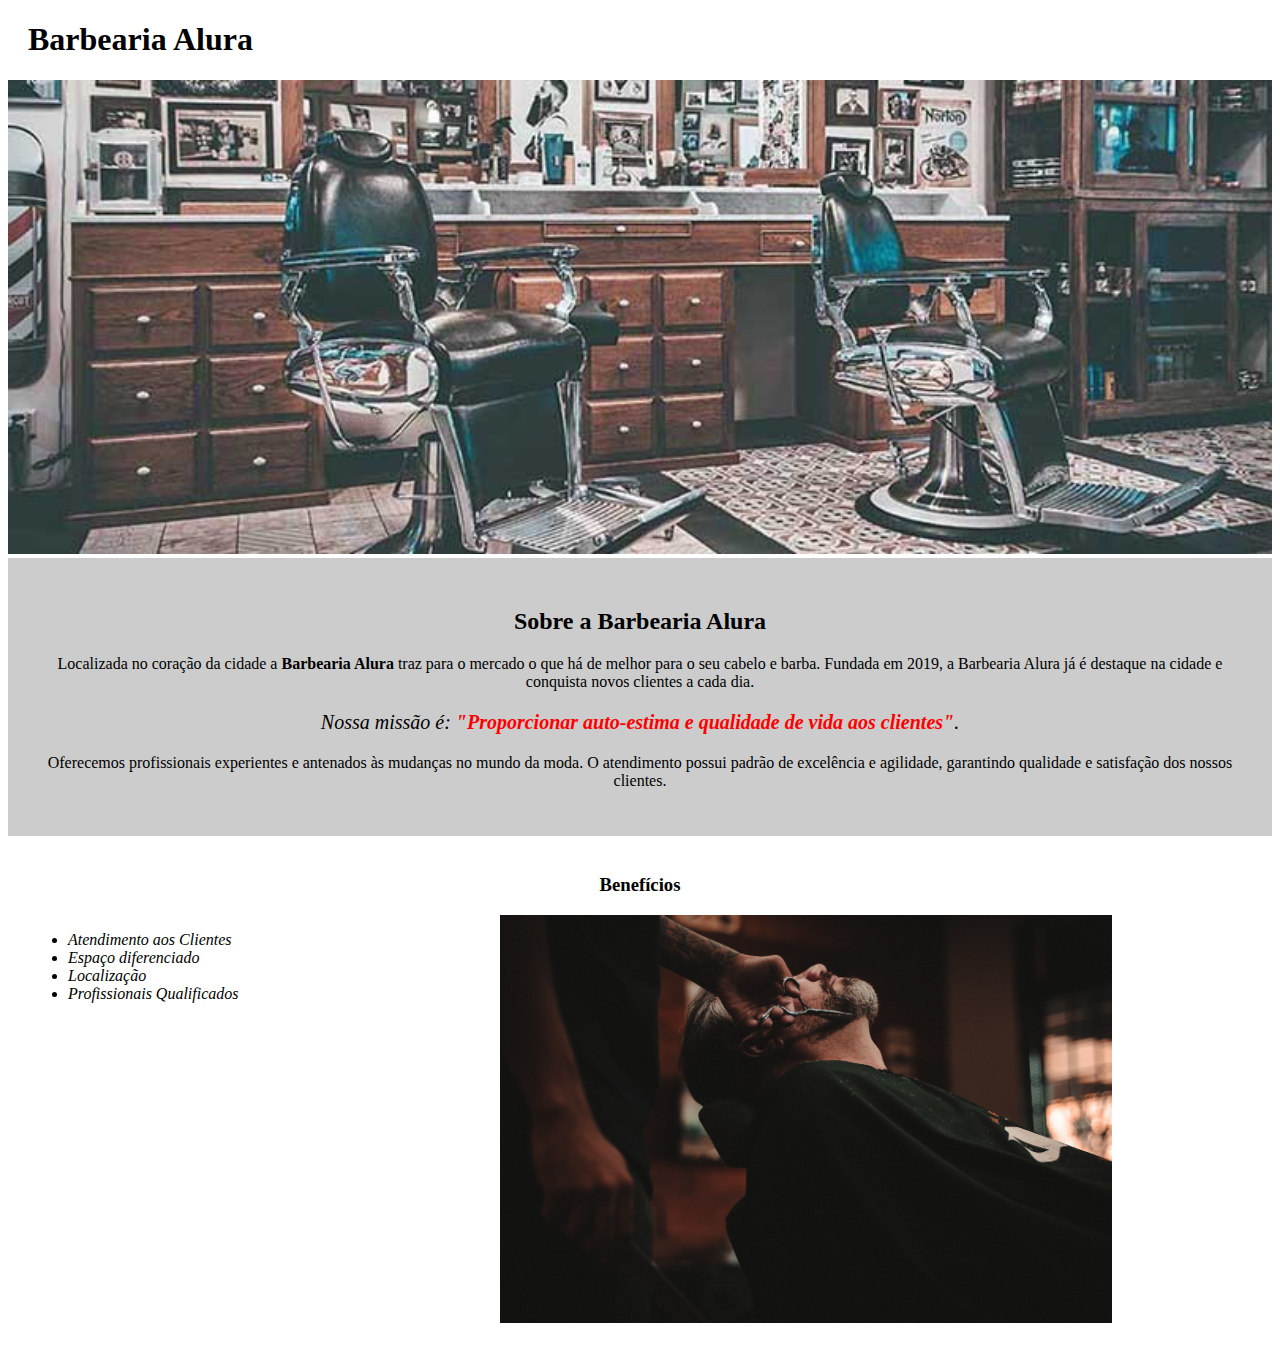
==== HOME/index.html @ 0c53032b "adcionando pagina de contatos e renomeando as pastas" ====
<!DOCTYPE html>
<html lang="pt-br">
	<head>
		<meta charset="UTF-8">
		<title>Barbearia Alura</title>
		<link rel="stylesheet" href="style.css">
	</head>

	<body>
		<header>
			<h1 class="titulo-principal">Barbearia Alura</h1>
		</header>
		<img id="banner" src="/assets/images/banner.jpg">
		<div class="principal">
			<h2 class="titulo-centralizado">Sobre a Barbearia Alura</h2>
	 
			<p>Localizada no coração da cidade a <strong>Barbearia Alura</strong> traz para o mercado o que há de melhor para o seu cabelo e barba. Fundada em 2019, a Barbearia Alura já é destaque na cidade e conquista novos clientes a cada dia.</p>

			<p id="missao"><em>Nossa missão é: <strong>"Proporcionar auto-estima e qualidade de vida aos clientes"</strong>.</em></p>

			<p>Oferecemos profissionais experientes e antenados às mudanças no mundo da moda. O atendimento possui padrão de excelência e agilidade, garantindo qualidade e satisfação dos nossos clientes.</p>
		</div>

		<div class="beneficios">
			<h3 class="titulo-centralizado">Benefícios</h3>

			<ul>
				<li class="itens">Atendimento aos Clientes</li>
				<li class="itens">Espaço diferenciado</li>
				<li class="itens">Localização</li>
				<li class="itens">Profissionais Qualificados</li>
			</ul>

			<img src="/assets/images/beneficios.jpg" class="imagembeneficios">
		</div>
	</body>
</html>
---- HOME/style.css ----
#banner {
	width:100%;
}

.principal{
	background: #CCCCCC;
	padding: 30px;
}

.titulo-principal {
	padding-left: 20px;
}

.titulo-centralizado {
	text-align: center
}

p {
	text-align: center;
}

#missao {
	font-size: 20px
}

em strong {
	color: #FF0000;
}

.itens {
	font-style: italic
}

.beneficios {
	background: #FFFFFF;
	padding: 20px;
}

ul {
	display: inline-block;
	vertical-align: top;
	width: 20%;
	margin-right: 15%;
}

.imagembeneficios {
	width: 50%;
}
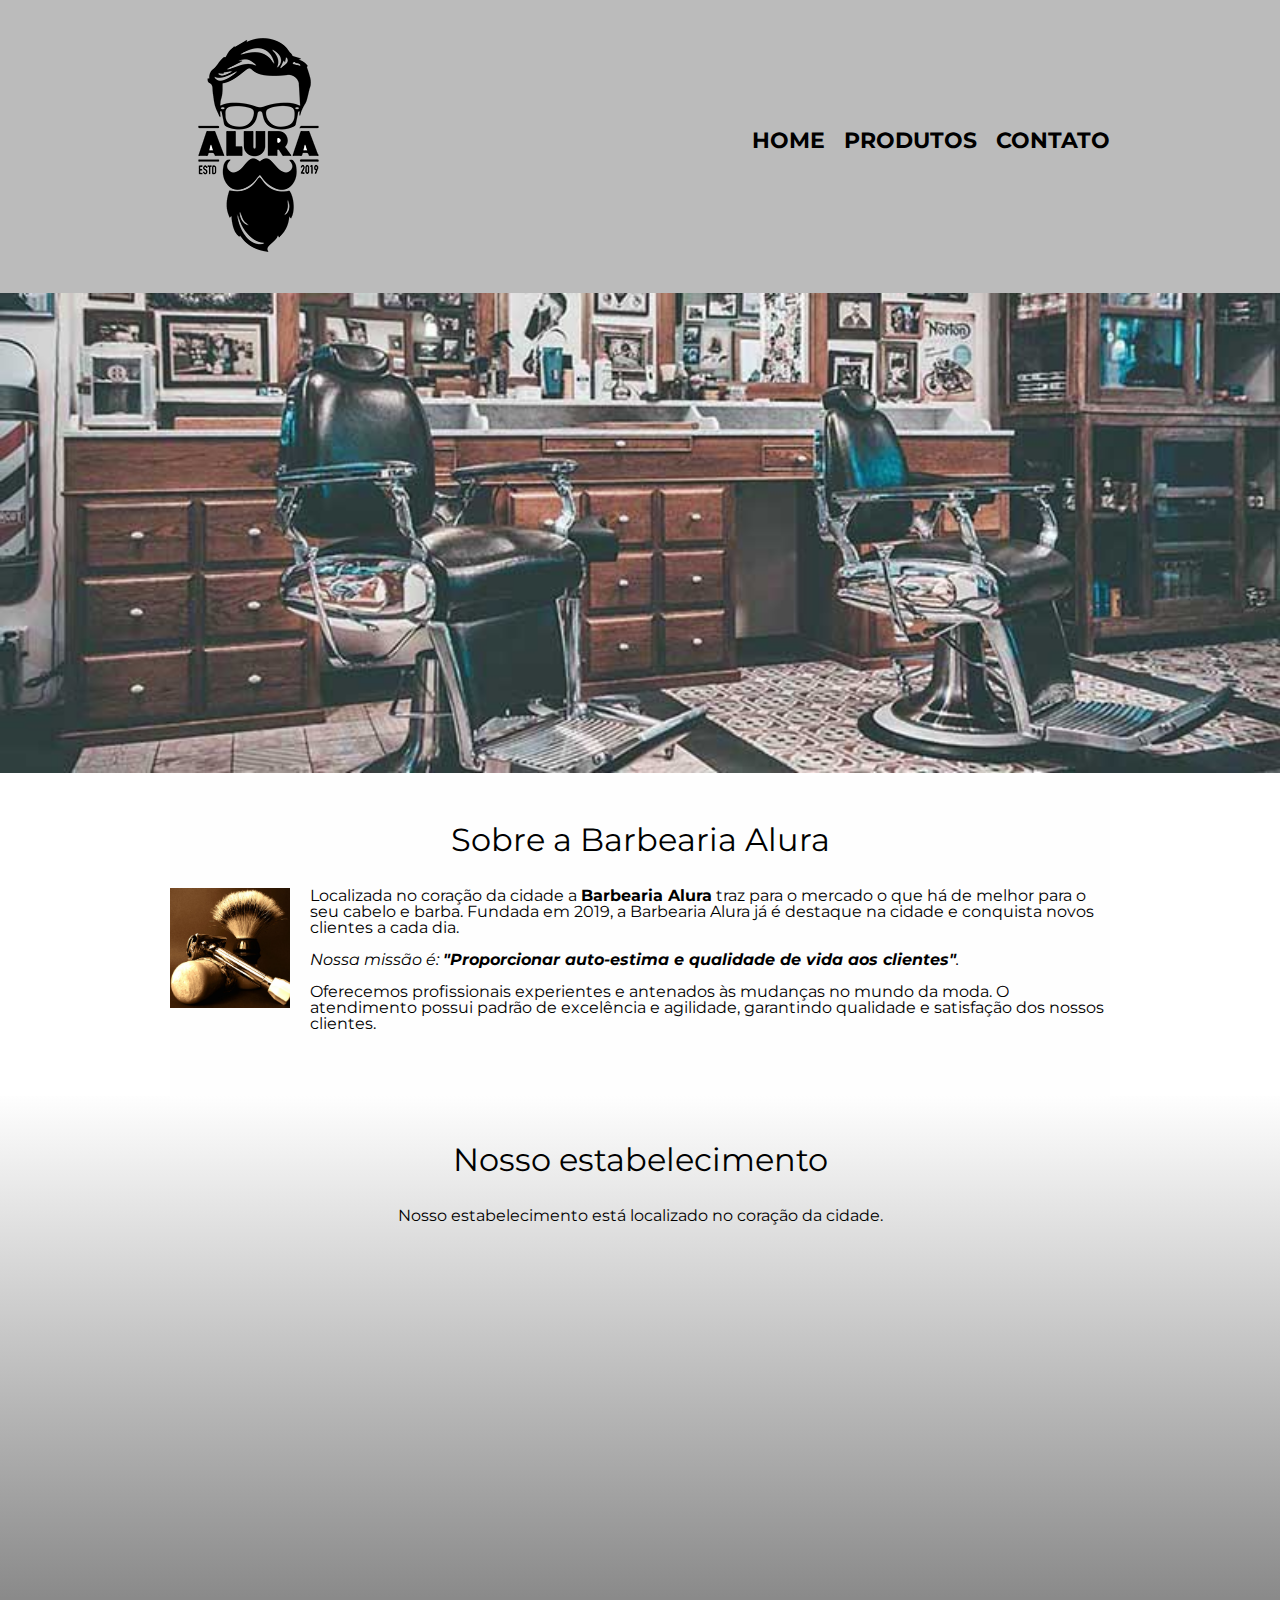
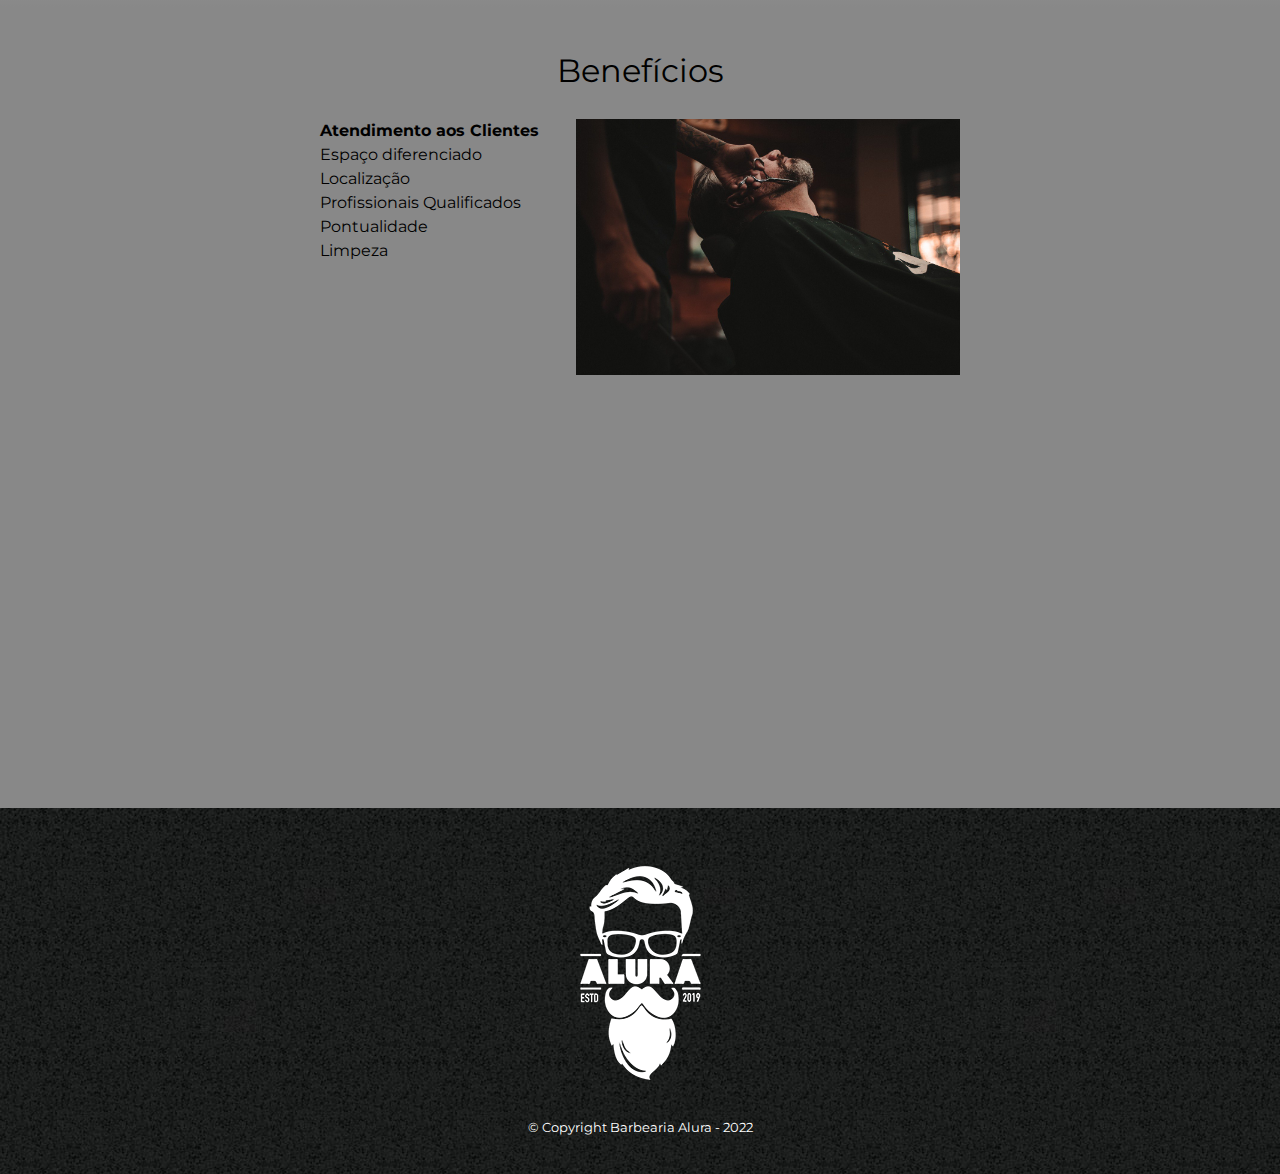
==== commit 9f7e126e: "adcionando a home atualizada com mapa, vídeo e fundo novo" ====
--- a/HOME/index.html
+++ b/HOME/index.html
@@ -3,35 +3,80 @@
 	<head>
 		<meta charset="UTF-8">
 		<title>Barbearia Alura</title>
-		<link rel="stylesheet" href="style.css">
+		<link rel="stylesheet" href="/PRODUTOS/reset.css" />
+    	<link rel="stylesheet" href="/PRODUTOS/produtos.css" />
+		<link rel="stylesheet" href="/HOME/home.css" />
+		<link href="https://fonts.googleapis.com/css2?family=DM+Sans:wght@400;700&family=Montserrat&display=swap" rel="stylesheet">
 	</head>
 
 	<body>
 		<header>
-			<h1 class="titulo-principal">Barbearia Alura</h1>
-		</header>
-		<img id="banner" src="/assets/images/banner.jpg">
-		<div class="principal">
-			<h2 class="titulo-centralizado">Sobre a Barbearia Alura</h2>
-	 
-			<p>Localizada no coração da cidade a <strong>Barbearia Alura</strong> traz para o mercado o que há de melhor para o seu cabelo e barba. Fundada em 2019, a Barbearia Alura já é destaque na cidade e conquista novos clientes a cada dia.</p>
+			<div class="caixa">
+			  <h1>
+				<img src="/assets/images/logo.png" />
+			  </h1>
+	  
+			  <nav>
+				<ul>
+				  <li><a href="/HOME/index.html">Home</a></li>
+				  <li><a href="/PRODUTOS/produtos.html">Produtos</a></li>
+				  <li><a href="/CONTATO/contato.html">Contato</a></li>
+				</ul>
+			  </nav>
+			</div>
+		  </header>
 
-			<p id="missao"><em>Nossa missão é: <strong>"Proporcionar auto-estima e qualidade de vida aos clientes"</strong>.</em></p>
+		<img class="banner" src="/assets/images/banner.jpg">
 
-			<p>Oferecemos profissionais experientes e antenados às mudanças no mundo da moda. O atendimento possui padrão de excelência e agilidade, garantindo qualidade e satisfação dos nossos clientes.</p>
-		</div>
+		<main>
+			<section class="principal">
+				<h2 class="titulo-principal">Sobre a Barbearia Alura</h2>
 
-		<div class="beneficios">
-			<h3 class="titulo-centralizado">Benefícios</h3>
+				<img class="utensilios" src="/assets/images/utensilios.jpg" alt="Utensílios de um barbeiro.">
+			
+				<p>Localizada no coração da cidade a <strong>Barbearia Alura</strong> traz para o mercado o que há de melhor para o seu cabelo e barba. Fundada em 2019, a Barbearia Alura já é destaque na cidade e conquista novos clientes a cada dia.</p>
 
-			<ul>
-				<li class="itens">Atendimento aos Clientes</li>
-				<li class="itens">Espaço diferenciado</li>
-				<li class="itens">Localização</li>
-				<li class="itens">Profissionais Qualificados</li>
-			</ul>
+				<p id="missao"><em>Nossa missão é: <strong>"Proporcionar auto-estima e qualidade de vida aos clientes"</strong>.</em></p>
 
-			<img src="/assets/images/beneficios.jpg" class="imagembeneficios">
-		</div>
+				<p>Oferecemos profissionais experientes e antenados às mudanças no mundo da moda. O atendimento possui padrão de excelência e agilidade, garantindo qualidade e satisfação dos nossos clientes.</p>
+			</section>
+
+			<section class="mapa">
+				<h3 class="titulo-principal">Nosso estabelecimento</h3>
+				<p>Nosso estabelecimento está localizado no coração da cidade.</p>
+
+				<div class="mapa-conteudo">
+					<iframe src="https://www.google.com/maps/embed?pb=!1m18!1m12!1m3!1d29254.23518808073!2d-46.65957692054343!3d-23.576365180851514!2m3!1f0!2f0!3f0!3m2!1i1024!2i768!4f13.1!3m3!1m2!1s0x94ce5a2b2ed7f3a1%3A0xab35da2f5ca62674!2sCaelum%20-%20Escola%20de%20Tecnologia!5e0!3m2!1spt-PT!2sbr!4v1663466538386!5m2!1spt-PT!2sbr" width="100%" height="300" style="border:0;" allowfullscreen="" loading="lazy" referrerpolicy="no-referrer-when-downgrade"></iframe>
+				</div>
+
+			</section>
+			
+			<section class="beneficios">
+				<h3 class="titulo-principal">Benefícios</h3>
+
+				<div class="conteudo-beneficios">
+					<ul class="lista-beneficios">
+						<li class="itens">Atendimento aos Clientes</li>
+						<li class="itens">Espaço diferenciado</li>
+						<li class="itens">Localização</li>
+						<li class="itens">Profissionais Qualificados</li>
+						<li class="itens">Pontualidade</li>
+						<li class="itens">Limpeza</li>
+					</ul><img src="/assets/images/beneficios.jpg" class="imagem-beneficios">
+				</div>
+
+				
+
+				<div class="video">
+					<iframe width="560" height="315" src="https://www.youtube.com/embed/wcVVXUV0YUY" title="YouTube video player" frameborder="0" allow="accelerometer; autoplay; clipboard-write; encrypted-media; gyroscope; picture-in-picture" allowfullscreen></iframe>
+				</div>
+
+			</section>
+		</main>
+
+		<footer>
+			<img src="/assets/images/logo-branco.png">
+			<p class="copyright">&copy; Copyright Barbearia Alura - 2022</p>
+		  </footer>
 	</body>
 </html>--- a/PRODUTOS/produtos.css
+++ b/PRODUTOS/produtos.css
@@ -0,0 +1,93 @@
+header{
+    background: #BBBBBB;
+    padding: 20px 0;
+}
+
+.caixa{
+    position: relative;
+    width: 940px;
+    margin: 0 auto;
+}
+
+nav{
+    position: absolute;
+    top: 110px;
+    right: 0%;
+}
+
+nav li{
+    display: inline;
+    margin: 0 0 0 15px;
+}
+
+nav a{
+    text-transform: uppercase;
+    color: #000;
+    font-weight: bold;
+    font-size: 22px;
+    text-decoration: none;
+}
+
+nav a:hover{
+    color: #C78C19;
+    text-decoration: underline;
+}
+
+.produtos {
+    width: 940px;
+    margin: 0 auto;
+    padding: 50px 0;
+}
+
+.produtos li{
+    display: inline-block;
+    text-align: center;
+    vertical-align: top;
+    width: 30%;
+    margin: 0 1.5%;
+    padding: 30px 20px;
+    box-sizing: border-box;
+    border: 2px solid #000000;
+    border-radius: 10px;
+
+}
+
+.produtos li:hover{
+    border-color: #C78C19;
+} 
+
+.produtos li:active{
+    border-color: #088C19;
+} 
+
+.produtos li:hover h2{
+    font-size: 34px;
+}
+
+.produtos h2 {
+    font-weight: bold;
+    font-size: 30px;
+}
+
+.produto-descricao {
+    font-size: 18px;
+}
+
+.produto-preco {
+    font-size: 22px;
+    font-weight: bold;
+    margin-top: 10px;
+}
+
+footer{
+    text-align: center;
+    background: url("/assets/images/bg.jpg");
+    padding: 40px;
+}
+
+.copyright{
+    color: #FFFFFF;
+    font-size: 13px;
+    margin: 20px 0 0;
+}
+
--- a/HOME/home.css
+++ b/HOME/home.css
@@ -0,0 +1,87 @@
+body{
+    font-family: 'Montserrat', sans-serif;
+}
+
+.banner{
+	width: 100%;
+}
+
+.titulo-principal{
+    text-align: center;
+    font-size: 2em;
+    margin: 0 0 1em;
+    clear: left;
+}
+
+.principal{
+    padding: 3em 0;
+    background-color: #FEFEFE;
+    width: 940px;
+    margin: 0 auto;
+}
+
+.principal p{
+    margin: 0 0 1em;
+}
+
+.principal strong{
+    font-weight: bold;
+}
+
+.principal em{
+    font-style: italic;
+}
+
+.utensilios{
+    width: 120px;
+    float: left;
+    margin: 0 20px 20px 0;
+}
+
+.mapa{
+    padding: 3em 0;
+    background: linear-gradient(#FEFEFE,#888888);
+}
+
+.mapa-conteudo{
+    width: 940px;
+    margin: 0 auto;
+}
+
+.mapa p{
+    margin: 0 0 2em;
+    text-align: center;
+}
+
+.beneficios{
+    padding: 3em 0;
+    background-color: #888888;
+}
+
+.conteudo-beneficios{
+    width: 640px;
+    margin: 0 auto;
+}
+
+.lista-beneficios{
+    width: 40%;
+    display: inline-block;
+    vertical-align: top;
+}
+
+.itens{
+    line-height: 1.5;
+}
+
+.itens:first-child{
+    font-weight: bold;
+}
+
+.imagem-beneficios{
+    width: 60%;
+}
+
+.video{
+    width: 560px;
+    margin: 2em auto;
+}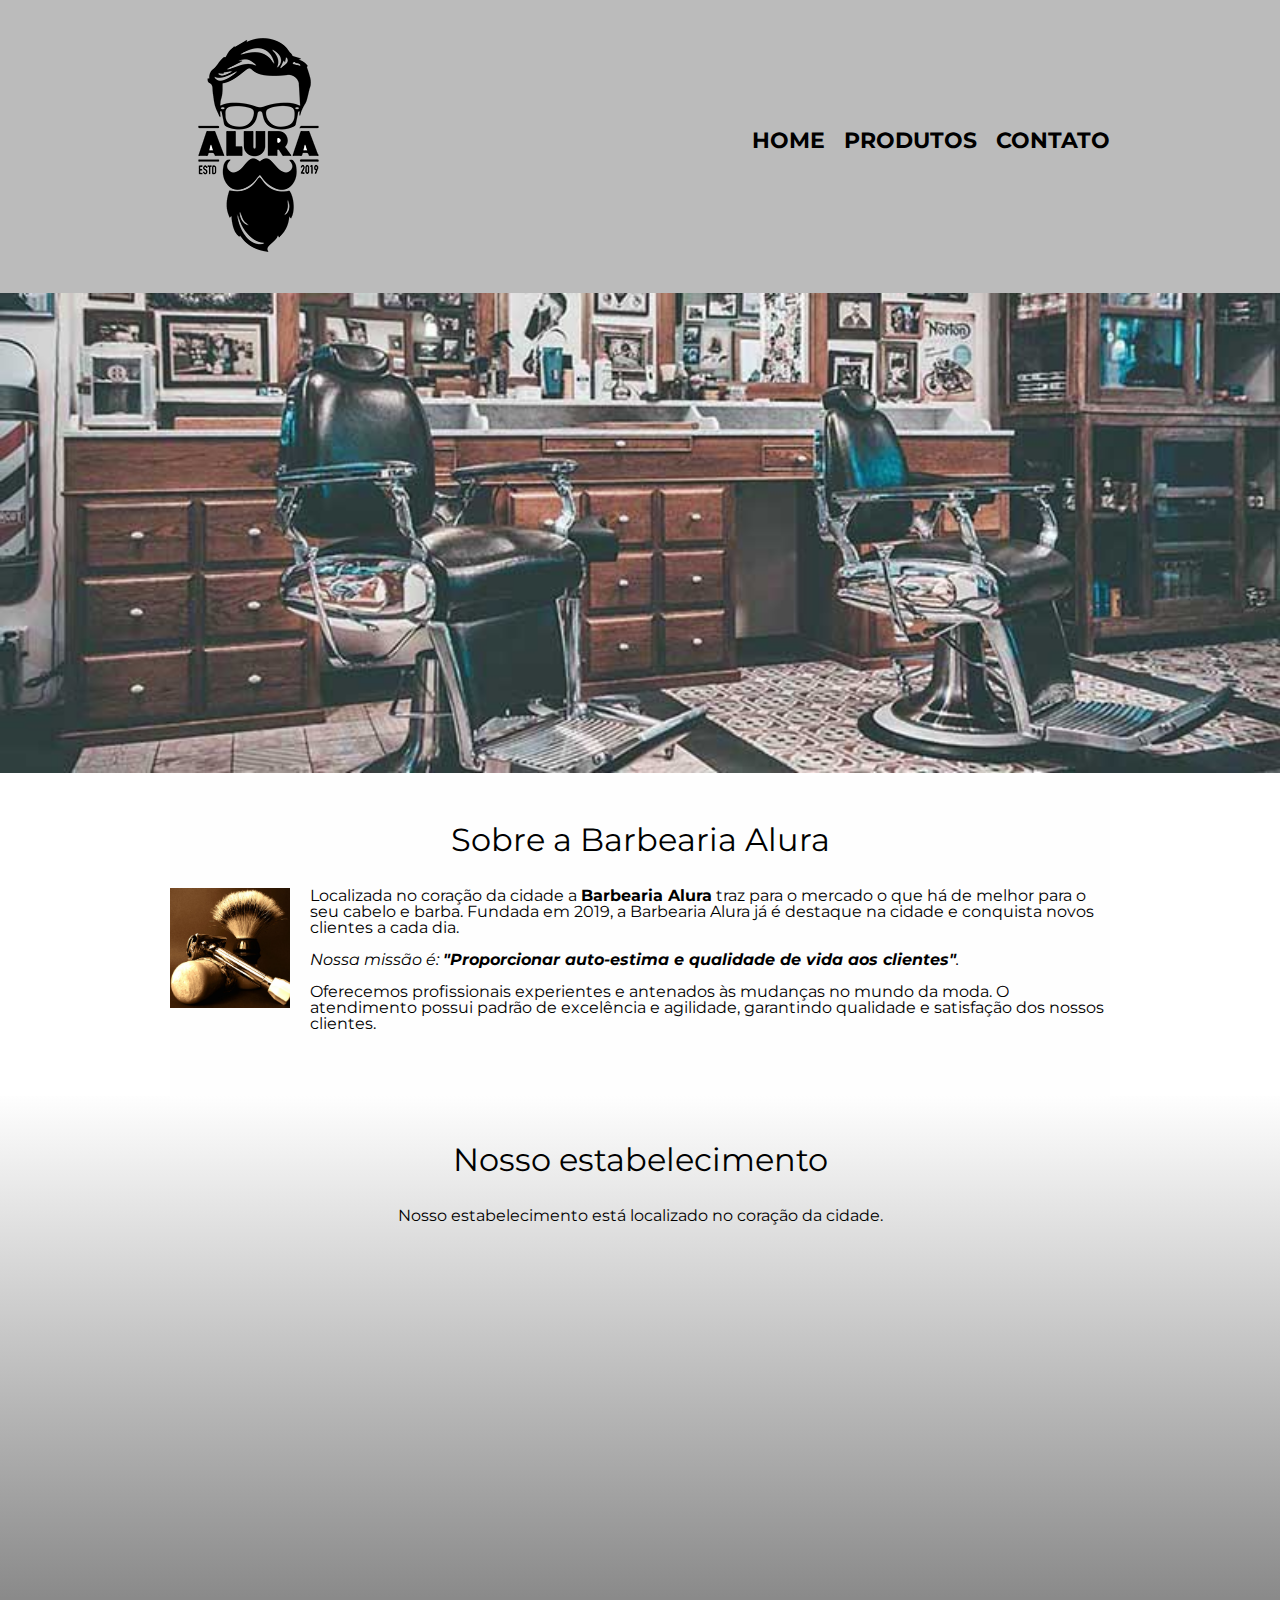
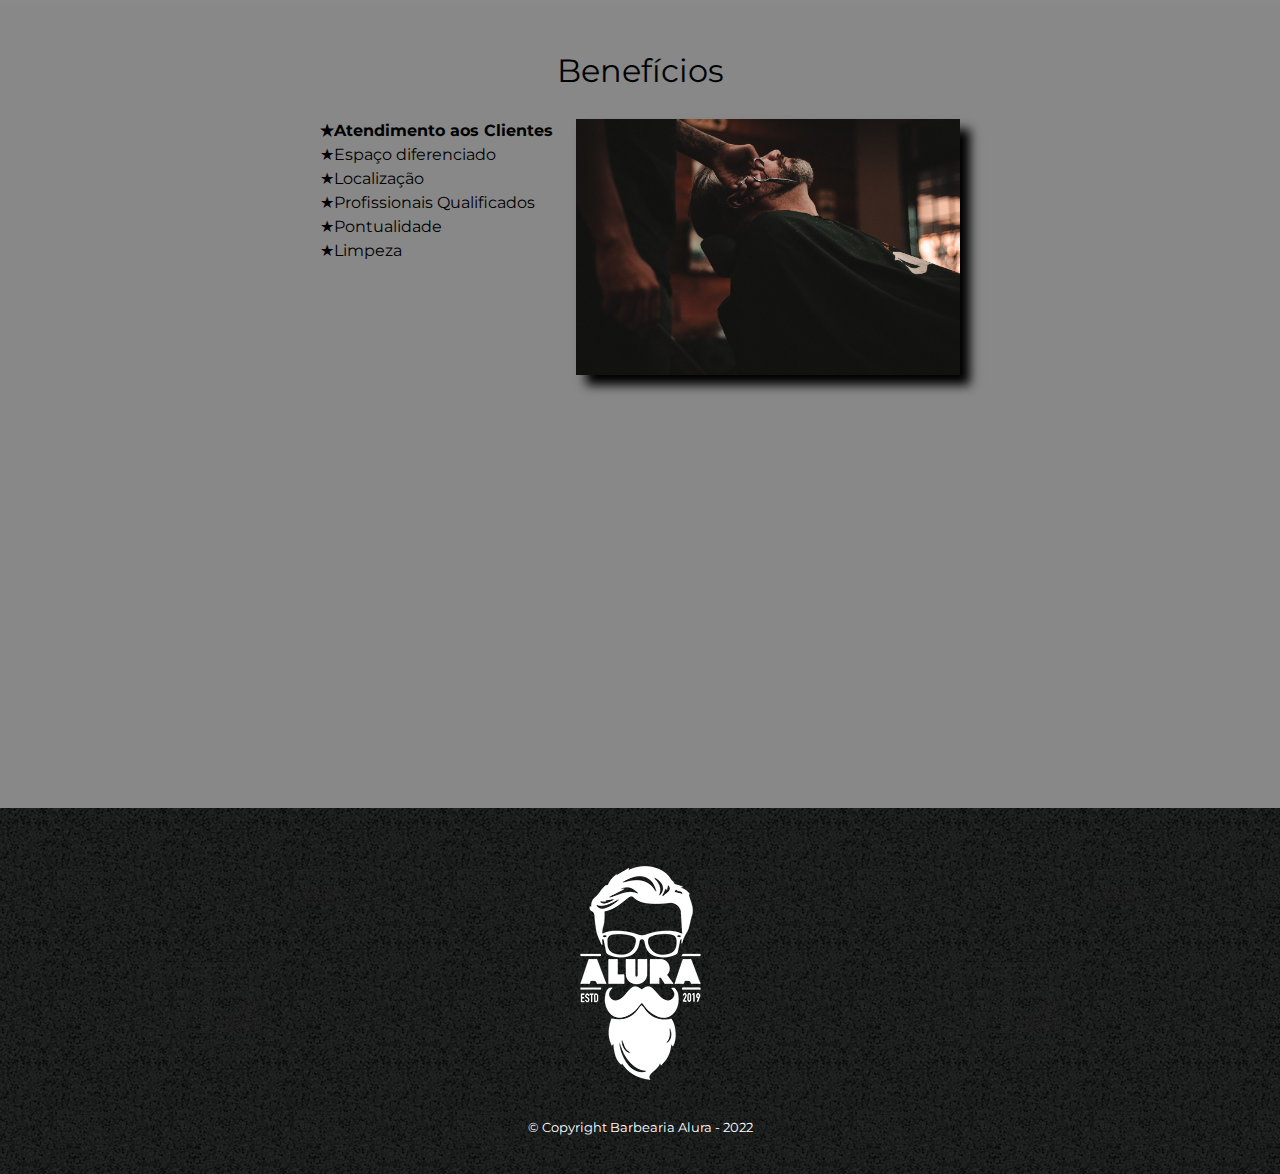
==== commit 88975722: "adcionando responsividade para mobile" ====
--- a/HOME/index.html
+++ b/HOME/index.html
@@ -2,7 +2,10 @@
 <html lang="pt-br">
 	<head>
 		<meta charset="UTF-8">
+		<meta name="viewport" content="width=device-width">
+
 		<title>Barbearia Alura</title>
+
 		<link rel="stylesheet" href="/PRODUTOS/reset.css" />
     	<link rel="stylesheet" href="/PRODUTOS/produtos.css" />
 		<link rel="stylesheet" href="/HOME/home.css" />
@@ -68,7 +71,7 @@
 				
 
 				<div class="video">
-					<iframe width="560" height="315" src="https://www.youtube.com/embed/wcVVXUV0YUY" title="YouTube video player" frameborder="0" allow="accelerometer; autoplay; clipboard-write; encrypted-media; gyroscope; picture-in-picture" allowfullscreen></iframe>
+					<iframe width="100%" height="315" src="https://www.youtube.com/embed/wcVVXUV0YUY" title="YouTube video player" frameborder="0" allow="accelerometer; autoplay; clipboard-write; encrypted-media; gyroscope; picture-in-picture" allowfullscreen></iframe>
 				</div>
 
 			</section>
--- a/HOME/home.css
+++ b/HOME/home.css
@@ -77,11 +77,40 @@
     font-weight: bold;
 }
 
+.itens:before{
+    content: "★";
+}
+
 .imagem-beneficios{
     width: 60%;
+    opacity: 1;
+    transition: 400ms;
+    box-shadow: 10px 10px 10px #000000;
 }
 
+.imagem-beneficios:hover{
+    opacity: 0.3;
+}
 .video{
     width: 560px;
     margin: 2em auto;
+}
+
+@media screen and (max-width:480px){
+    .caixa, .principal, .conteudo-beneficios, .mapa-conteudo, .video{
+        width: auto;
+    }
+
+    h1{
+        text-align: center;
+    }
+
+    nav{
+        position: static;
+    }
+
+    .lista-beneficios, .imagem-beneficios{
+        width: 100%;
+    }
+
 }